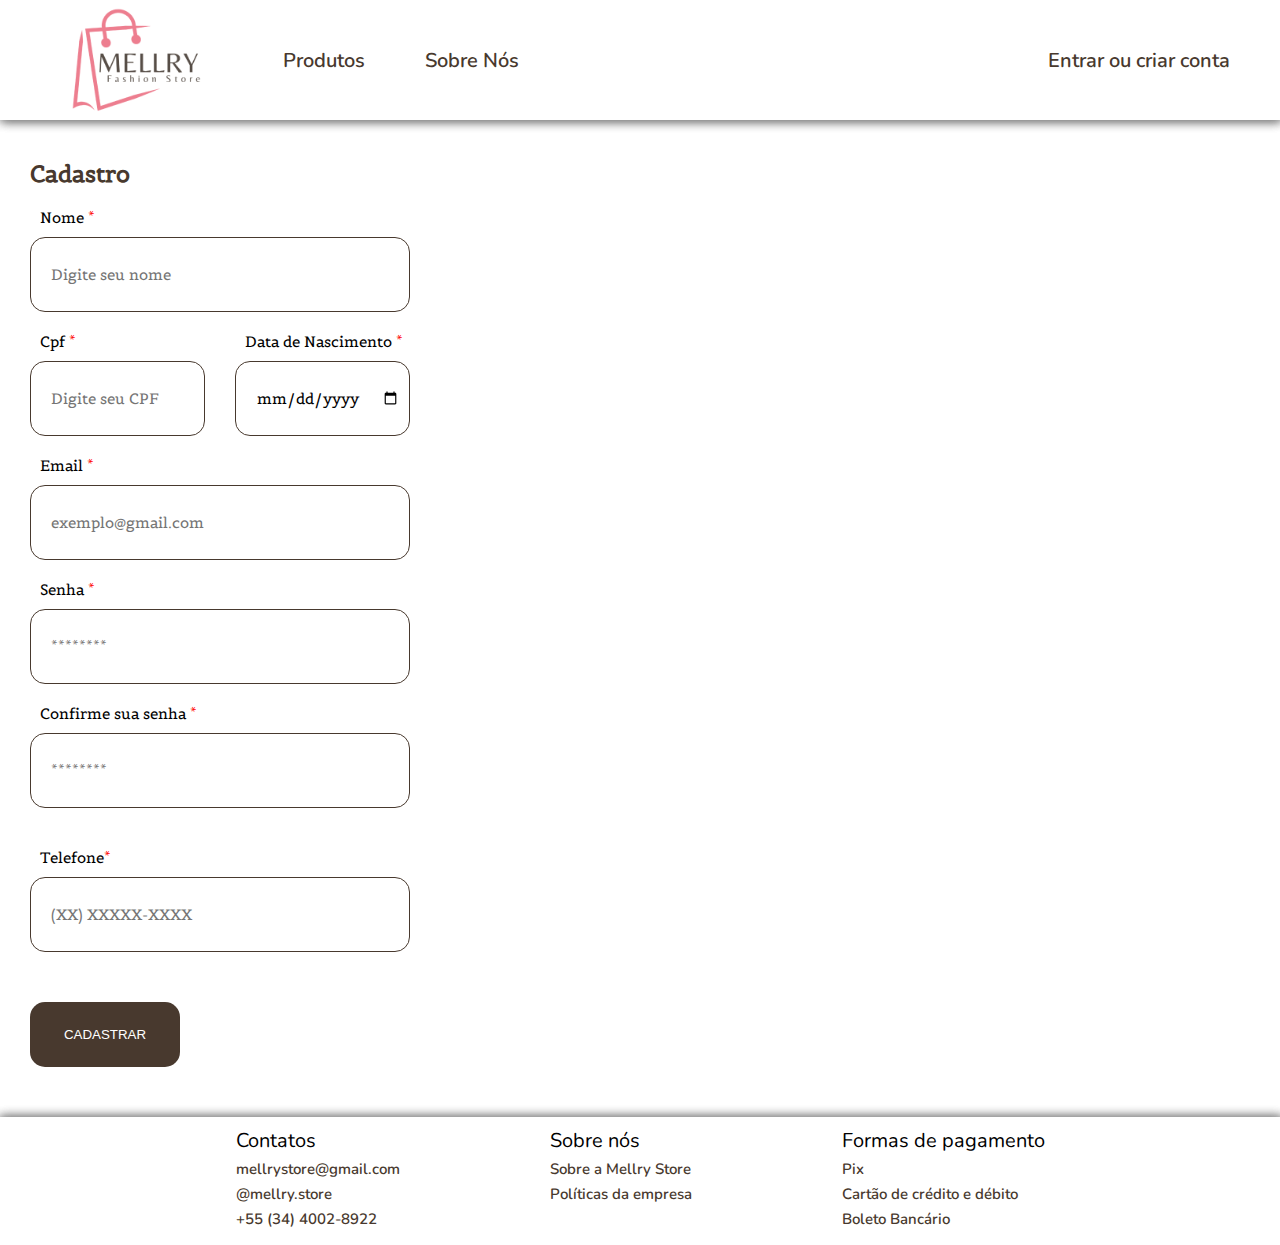
==== cadastro/index.html @ 9a04e3e6 "cadastro" ====
<!DOCTYPE html>
<html lang="pt-br">
<head>
    <link rel="preconnect" href="https://fonts.googleapis.com">
    <link rel="preconnect" href="https://fonts.gstatic.com" crossorigin>
    <link href="https://fonts.googleapis.com/css2?family=Belgrano&display=swap" rel="stylesheet">

    <meta charset="UTF-8">
    <meta name="viewport" content="width=device-width, initial-scale=1.0">
    <title>Document</title>

    <link rel="shortcut icon" href="../assets/logo2.png" type="image/x-icon">
    <link rel="stylesheet" href="../base/style.css">
    <link rel="stylesheet" href="style.css">
    <script src="//code.jquery.com/jquery-1.10.2.js"></script>
    <script>
        $(function(){
            $("#header").load("../base/header.html");
            $("#footer").load("../base/footer.html");
        });
    </script>
</head>
<body>
    <header id="header"></header>
    <main>
        <form action="">
            <h2>
                Cadastro
            </h2>
            <div class="input-wrapper">
                <label for="name">Nome <span>*</span></label>
                <input 
                type="text" 
                id="name" 
                name="name" 
                placeholder="Digite seu nome"
                required
                >
            </div>
            <div class="double-input">
                <div class="input-wrapper cpf">
                    <label for="cpf">Cpf <span>*</span></label>
                    <input 
                    type="number" 
                    id="cpf"
                    name="cpf" 
                    placeholder="Digite seu CPF"
                    required
                    >
                </div>
                <div class="input-wrapper">
                    <label for="born-date">Data de Nascimento <span>*</span></label>
                    <input 
                    type="date" 
                    id="born-date"
                    name="born-date" 
                    required
                    >
            </div>
            </div>
            <div class="input-wrapper">
                <label for="email">Email <span>*</span></label>
                <input 
                type="email" 
                id="email"
                name="email" 
                placeholder="exemplo@gmail.com"
                required
                >
            </div>
            <div class="input-wrapper">
                <label for="password">Senha <span>*</span></label>
                <input 
                type="password" 
                id="password"
                name="password" 
                placeholder="********"
                required
                >
            </div>
            <div class="input-wrapper">
                <label for="password">Confirme sua senha <span>*</span></label>
                <input 
                type="password" 
                id="password"
                name="password" 
                placeholder="********"
                required
                >
            </div>
            <div class="input-wrapper">
                <div class="input-wrapper">
                    <label for="tel-number">Telefone<span>*</span></label>
                    <input 
                    type="tel" 
                    id="tel-number"
                    name="tel-number" 
                    placeholder="(XX) XXXXX-XXXX"
                    required
                    >
            </div>
            
            <button>CADASTRAR</button>
        </form>
    </main>
    <footer id="footer"></footer>
</body>
</html>
---- base/style.css ----
*{
    padding: 0;
    margin: 0;
    box-sizing: border-box;
}

:root{
    font-size: 62.5%;

    --base-font-color: #48392E;
}

body{
    min-height: 100vh;
    display: flex;
    flex-direction: column;
}

#header{
    width: 100%;
    height: 12rem;
    border: none;
    box-shadow: .1rem .1rem 1rem gray;

    display: flex;
    align-items: center;
    gap: 8rem;
    
}

#header  nav{
    width: 100%;
    display: flex;
    font-size: 2rem;
    align-items: center;
    font-family: "Nunito", sans-serif;
}

.header-nav1{
    display: flex;
    align-items: center;

    gap: 6rem;
    margin-left: 3rem;
    padding-left: 3rem;
}

#header img{
    height: 12rem;
}

.header-nav2{
    margin-left:auto;
    padding-right: 5rem;
}

#header nav a, #footer nav a{
    text-decoration: none;
    color: var(--base-font-color);
    font-weight: 600;
}

#footer{
    margin-top: auto;
    min-height: 8rem;
    
    box-shadow: .1rem .1rem 1rem .1rem gray;
    
    font-family: "nunito", sans-serif;
}   

#footer nav{
    display: flex;
    justify-content: center;
    font-size: 1.5rem;
    padding: 1.6rem;
    gap: 15rem;
    padding-top: 1rem;
}

#footer nav p{
    font-size: 2rem;
}

#footer nav div{
    display: flex;
    flex-direction: column;
    gap: .5rem;
}

@media(max-width:1000){

}
---- cadastro/style.css ----
:root{
    font-size: 62.5%;

    --main-color: #48392E;
}

main, input, input::placeholder, label{
    font-family: 'belgrano';
    font-size: 1.5rem;
}

main{
    display: flex;
}

form{
    margin-top: 4rem;
    padding-left: 3rem;
}

h2{
    color: var(--main-color);
}

span{
    color: red;
}

input{
    border-radius: 1.5rem;
    border: 1px solid var(--main-color);
    padding-left: 1rem;
    padding-right: 1rem;
    height: 3rem;
    display: flex;
    align-items: center;
}

label{
    margin-left: 1rem;
    margin-bottom: 1rem;
}

.input-wrapper{
    display: flex;
    flex-direction: column;
    margin-top: 2rem;
}

button{
    background-color: var(--main-color);
    color: white;
    
    text-align: center;

    display: flex;
    justify-content: center;
    align-items: center;
    
    border-radius: 1.5rem;
    
    width: 0;

    padding: 2.5rem 7.5rem;
    margin: 5rem 0;

    transition: background 1s;
    border: none;

}



button:hover{
    transform: scale(1.1);
    cursor: pointer;
    background: #352920;
}

@media(min-width: 1000px){
    .input-wrapper{
        max-width: 60rem;
    }
    
    input{
        width: 38rem;
        height: 7.5rem;

        border-radius: 1.5rem;
        padding-left: 2rem;
    }

    .double-input{
        display: flex;
    }
    
    .double-input input{
        max-width: 17.5rem;
    }
    
    .cpf{
        margin-right: 3rem;
    }

}
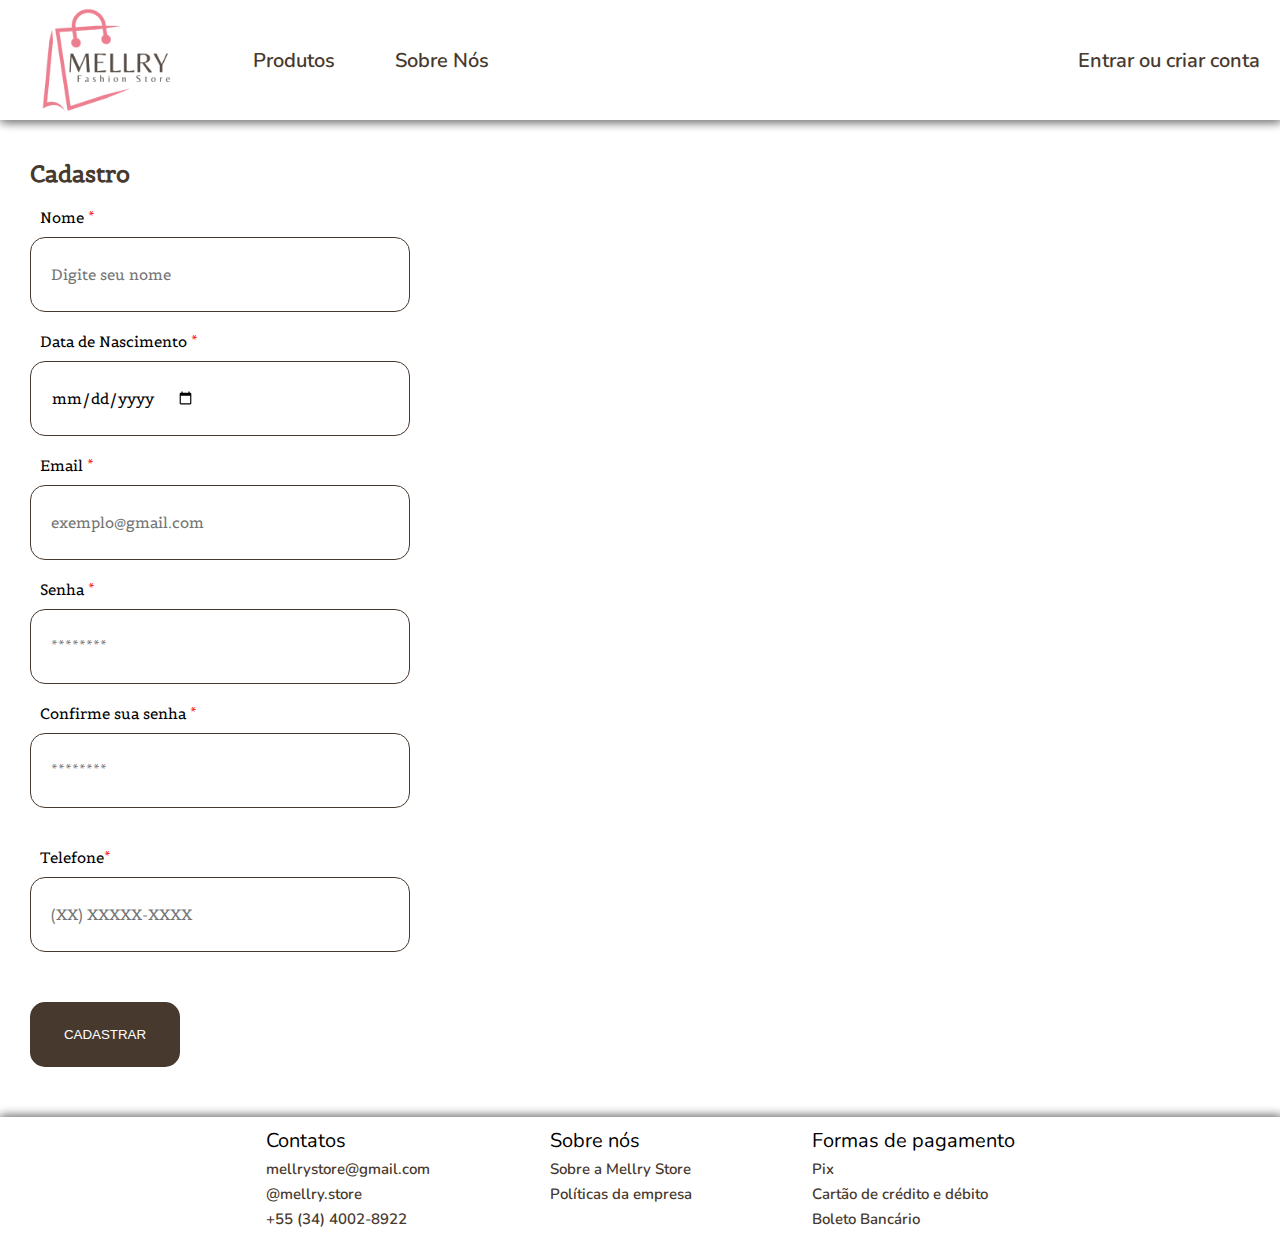
==== commit 72371dc7: "base responsiva" ====
--- a/cadastro/index.html
+++ b/cadastro/index.html
@@ -37,26 +37,14 @@
                 required
                 >
             </div>
-            <div class="double-input">
-                <div class="input-wrapper cpf">
-                    <label for="cpf">Cpf <span>*</span></label>
-                    <input 
-                    type="number" 
-                    id="cpf"
-                    name="cpf" 
-                    placeholder="Digite seu CPF"
-                    required
-                    >
-                </div>
-                <div class="input-wrapper">
-                    <label for="born-date">Data de Nascimento <span>*</span></label>
-                    <input 
-                    type="date" 
-                    id="born-date"
-                    name="born-date" 
-                    required
-                    >
-            </div>
+            <div class="input-wrapper">
+                <label for="born-date">Data de Nascimento <span>*</span></label>
+                <input 
+                type="date" 
+                id="born-date"
+                name="born-date" 
+                required
+                >
             </div>
             <div class="input-wrapper">
                 <label for="email">Email <span>*</span></label>
--- a/base/style.css
+++ b/base/style.css
@@ -24,34 +24,29 @@
 
     display: flex;
     align-items: center;
-    gap: 8rem;
-    
 }
 
 #header  nav{
     width: 100%;
     display: flex;
-    font-size: 2rem;
+    font-size: 1.5rem;
     align-items: center;
     font-family: "Nunito", sans-serif;
 }
 
+#header img{
+    height: 5rem;
+}
+
 .header-nav1{
     display: flex;
+    flex-direction: column;
     align-items: center;
-
-    gap: 6rem;
-    margin-left: 3rem;
-    padding-left: 3rem;
-}
-
-#header img{
-    height: 12rem;
 }
 
 .header-nav2{
     margin-left:auto;
-    padding-right: 5rem;
+    padding-right: 2rem;
 }
 
 #header nav a, #footer nav a{
@@ -71,23 +66,77 @@
 
 #footer nav{
     display: flex;
-    justify-content: center;
-    font-size: 1.5rem;
-    padding: 1.6rem;
-    gap: 15rem;
+    justify-content: flex-start;
+    font-size: 1rem;
     padding-top: 1rem;
+    gap: .5rem;
 }
 
 #footer nav p{
-    font-size: 2rem;
+    font-size: 1.5rem;
 }
 
 #footer nav div{
     display: flex;
     flex-direction: column;
-    gap: .5rem;
 }
 
-@media(max-width:1000){
 
+@media(min-width:1000px){
+    body{
+        min-height: 100vh;
+        display: flex;
+        flex-direction: column;
+    }
+
+    #header{
+        gap: 8rem;
+    }
+
+    #header nav{
+        font-size: 2rem;
+    }
+
+    .header-nav1{
+        display: flex;
+        flex-direction: row;
+        align-items: center;
+    
+        gap: 6rem;
+        margin-left: 3rem;
+        padding-left: 3rem;
+    }
+    
+    #header img{
+        height: 12rem;
+        margin-left: 3rem;
+    }
+
+        #footer{
+        margin-top: auto;
+        min-height: 8rem;
+        
+        box-shadow: .1rem .1rem 1rem .1rem gray;
+        
+        font-family: "nunito", sans-serif;
+    }   
+
+    #footer nav{
+        display: flex;
+        justify-content: center;
+        font-size: 1.5rem;
+        padding: 1.6rem;
+        gap: 12rem;
+        padding-top: 1rem;
+    }
+
+    #footer nav p{
+        font-size: 2rem;
+    }
+
+    #footer nav div{
+        display: flex;
+        flex-direction: column;
+        gap: .5rem;
+    }
 }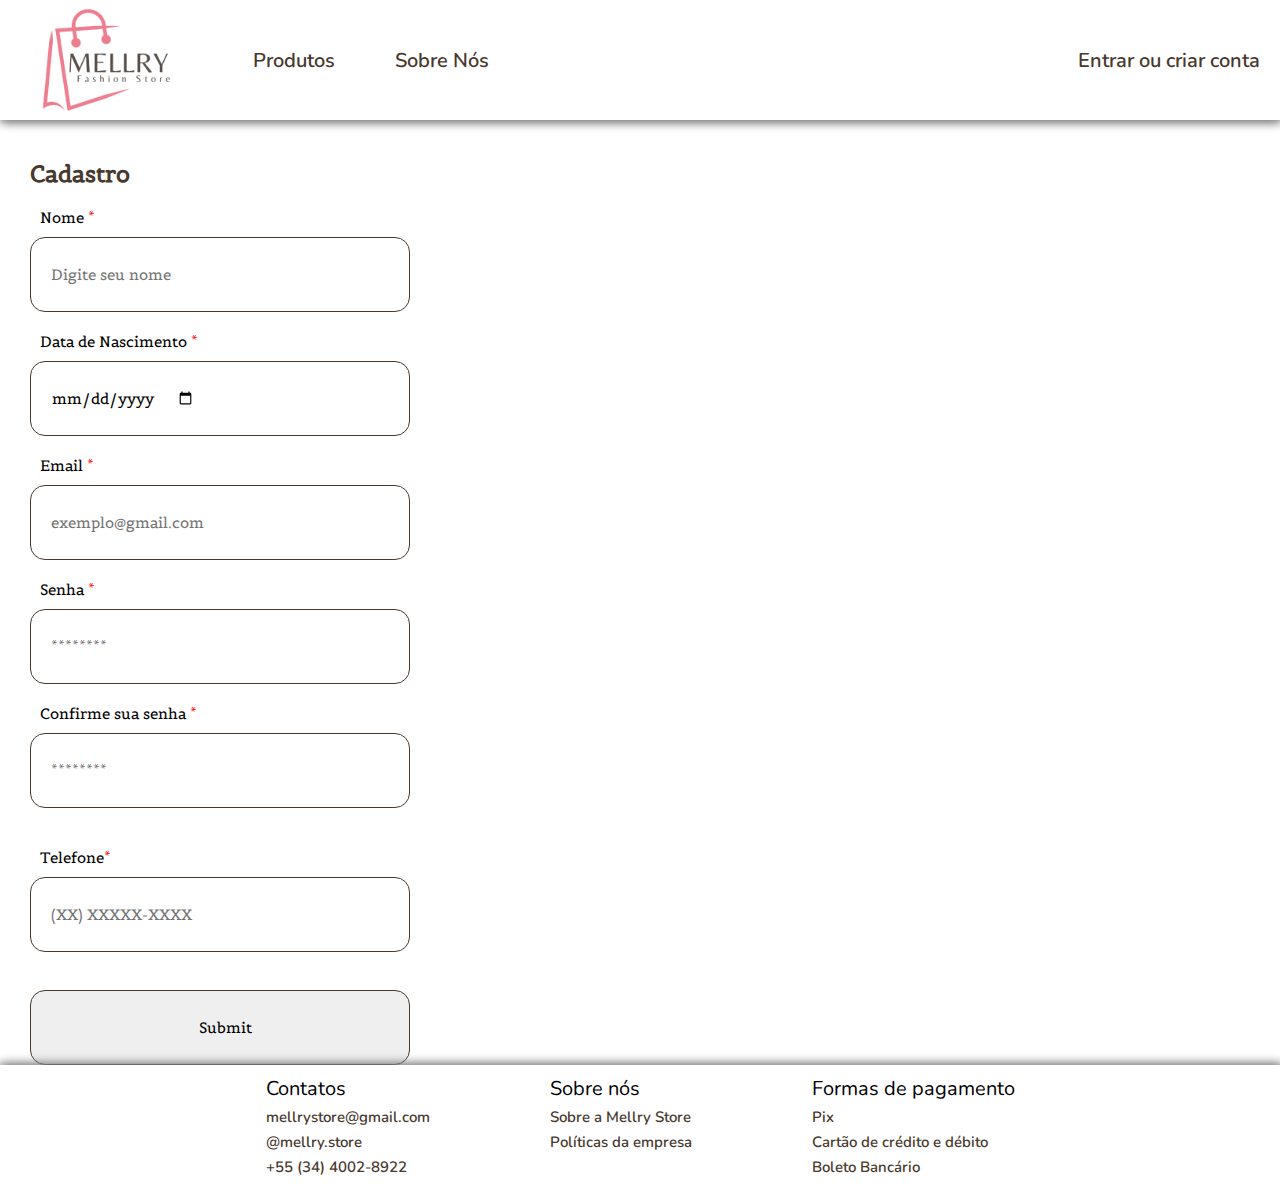
==== commit 0213237c: "teste de conexão com banco" ====
--- a/cadastro/index.html
+++ b/cadastro/index.html
@@ -23,7 +23,7 @@
 <body>
     <header id="header"></header>
     <main>
-        <form action="">
+        <form action="formulario.php" method="POST">
             <h2>
                 Cadastro
             </h2>
@@ -87,8 +87,8 @@
                     required
                     >
             </div>
-            
-            <button>CADASTRAR</button>
+            <br><br>
+            <input type = "submit" name = "submit" id = "submit">
         </form>
     </main>
     <footer id="footer"></footer>
--- a/cadastro/style.css
+++ b/cadastro/style.css
@@ -47,7 +47,7 @@
     margin-top: 2rem;
 }
 
-button{
+*submit{
     background-color: var(--main-color);
     color: white;
     
@@ -69,9 +69,7 @@
 
 }
 
-
-
-button:hover{
+submit:hover{
     transform: scale(1.1);
     cursor: pointer;
     background: #352920;
